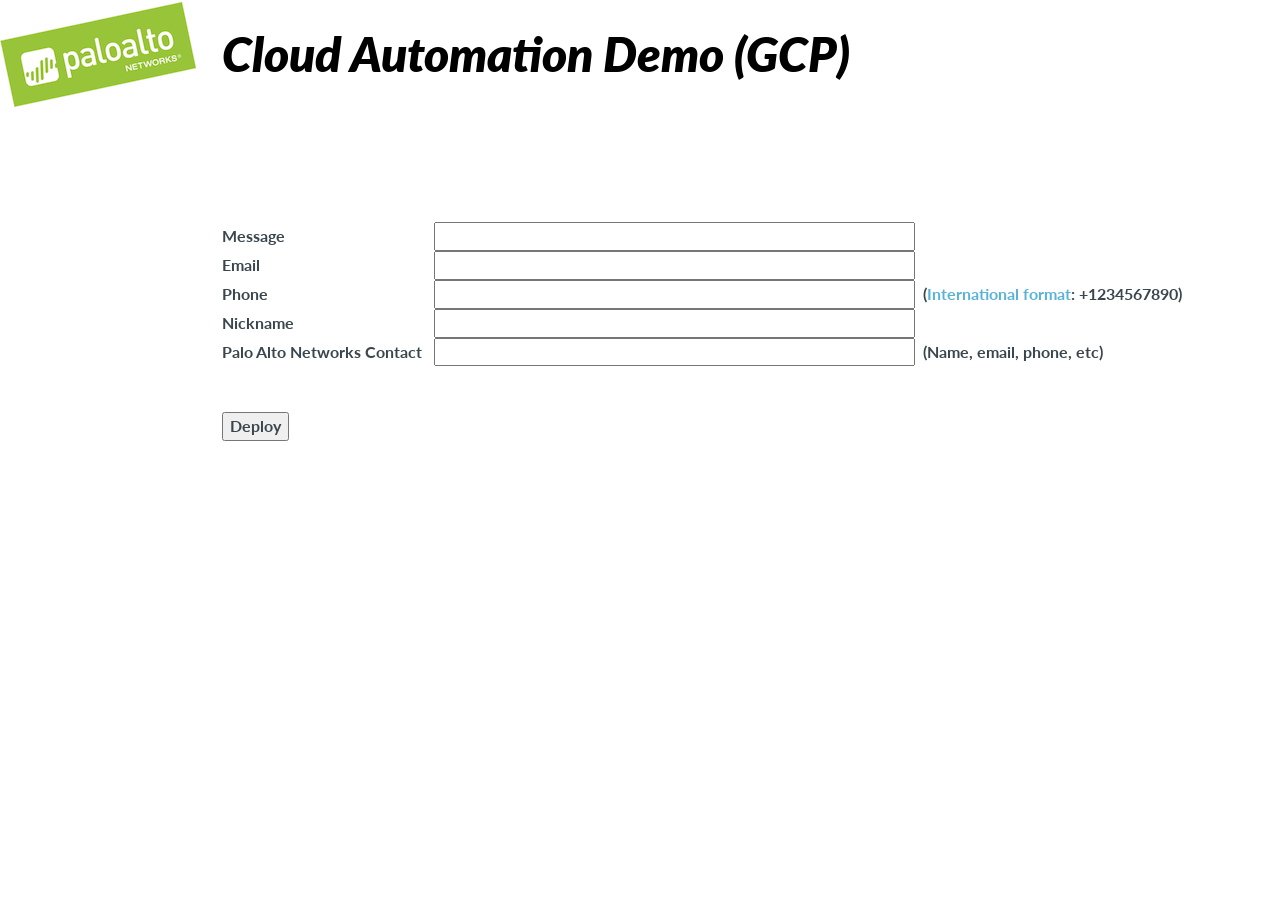
==== index.html @ bfaf3617 "Update index.html" ====
<!DOCTYPE html PUBLIC "-//W3C//DTD XHTML 1.0 Transitional//EN" "http://www.w3.org/TR/xhtml1/DTD/xhtml1-transitional.dtd">
<html>
  <head>
    <meta http-equiv="Content-Type" content="text/html; charset=UTF-8" />
    <link rel="stylesheet" href="stylesheet.css" type="text/css">
    <title>Demo</title>
  </head>
  <body>
            <b>
        <table border="0">
        <tr><td><img src="logo.png"></td><td>&nbsp;&nbsp;&nbsp;&nbsp;&nbsp;&nbsp;</td><td><h1>Cloud Automation Demo (GCP)</h1></td></tr>
        <tr><td>&nbsp;</td><td>&nbsp;</td><td>

  	<br>
        <br>
        <br>
        <br>
        <br>
	<form action="run.php" method="post">
				<table border=0>
				<tr><td>Message</td><td>&nbsp;&nbsp;&nbsp;</td><td><input name="message" title="Numbers, letters, underscores, dots and spaces only" maxlength="60" type="text" pattern="^[a-z|A-Z|0-9|_|.|-|\s]*$"size="50"></td></tr>
				<tr><td>Email</td><td>&nbsp;&nbsp;&nbsp;</td><td><input name="email" title="valid email address required" type="email" size="50"></td></tr>
				<tr><td>Phone</td><td>&nbsp;&nbsp;&nbsp;</td><td><input name="phone" title="International format, no spaces or hyphens e.g. +12345678912" type="tel" pattern="^\+\d*$" size="50">&nbsp;&nbsp;(<a href=https://en.wikipedia.org/wiki/E.164 target="_blank">International format</a>: +1234567890)</td></tr>
				<tr><td>Nickname</td><td>&nbsp;&nbsp;&nbsp;</td><td><input name="nickname" title="Numbers and letters only" type="text" pattern="^[a-z|A-Z|0-9|\s]*$" maxlength="60" size="50"></td></tr>
				<tr><td>Palo Alto Networks Contact</td><td>&nbsp;&nbsp;&nbsp;</td><td><input name="se" title="Numbers, letters, underscores, dots and spaces only" type="text" pattern="^[a-z|A-Z|0-9|_|.|-|@|\s]*$" size="50">&nbsp;&nbsp;(Name, email, phone, etc)</td></tr>
				</table>
		<br><br>
		<input type="submit" value="Deploy">
	</form>
        </td></tr>
        </table>
        </b>
  </body>
</html>
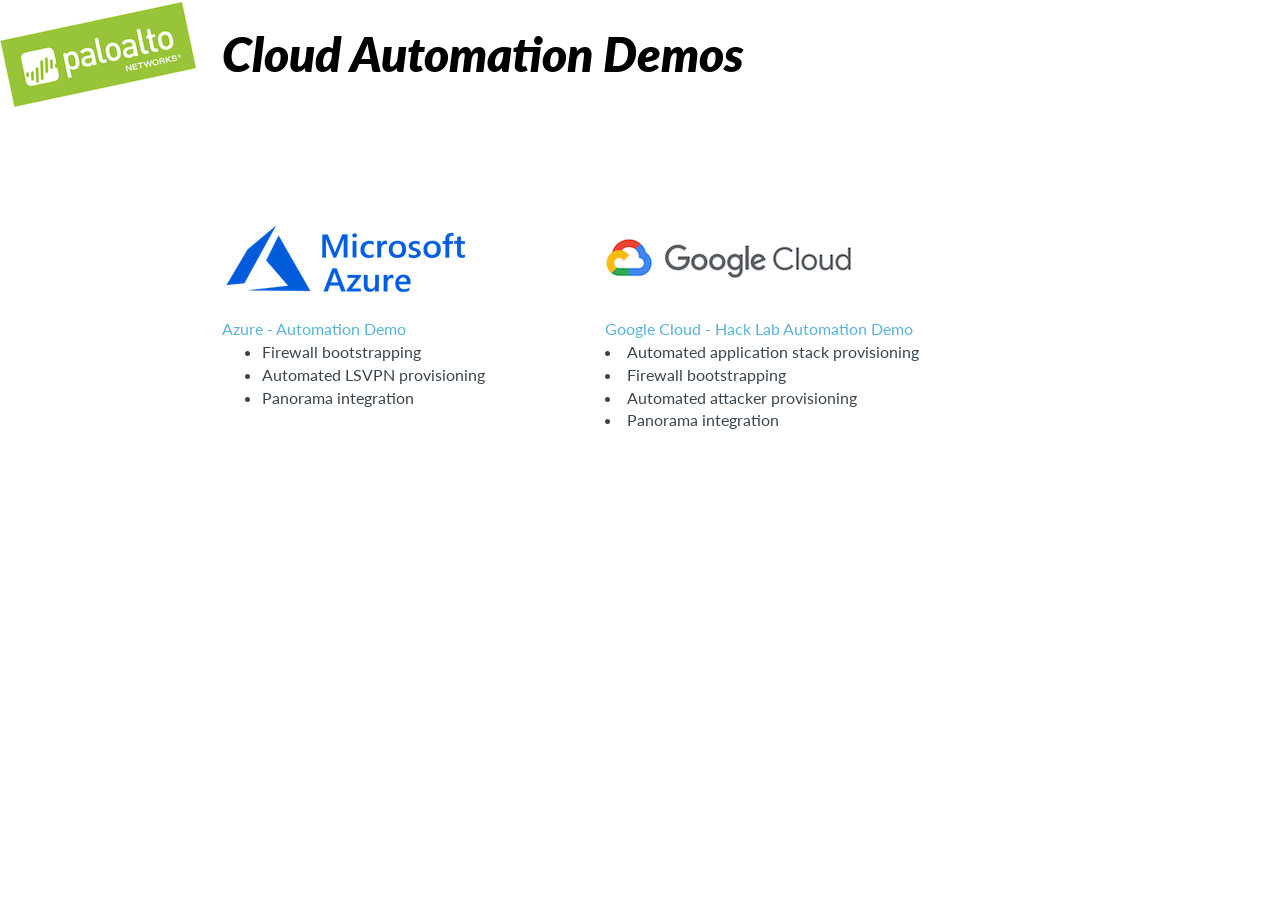
==== commit d7a1024e: "change dir structure" ====
--- a/index.html
+++ b/index.html
@@ -6,29 +6,34 @@
     <title>Demo</title>
   </head>
   <body>
-            <b>
-        <table border="0">
-        <tr><td><img src="logo.png"></td><td>&nbsp;&nbsp;&nbsp;&nbsp;&nbsp;&nbsp;</td><td><h1>Cloud Automation Demo (GCP)</h1></td></tr>
-        <tr><td>&nbsp;</td><td>&nbsp;</td><td>
-
-  	<br>
-        <br>
-        <br>
-        <br>
-        <br>
-	<form action="run.php" method="post">
-				<table border=0>
-				<tr><td>Message</td><td>&nbsp;&nbsp;&nbsp;</td><td><input name="message" title="Numbers, letters, underscores, dots and spaces only" maxlength="60" type="text" pattern="^[a-z|A-Z|0-9|_|.|-|\s]*$"size="50"></td></tr>
-				<tr><td>Email</td><td>&nbsp;&nbsp;&nbsp;</td><td><input name="email" title="valid email address required" type="email" size="50"></td></tr>
-				<tr><td>Phone</td><td>&nbsp;&nbsp;&nbsp;</td><td><input name="phone" title="International format, no spaces or hyphens e.g. +12345678912" type="tel" pattern="^\+\d*$" size="50">&nbsp;&nbsp;(<a href=https://en.wikipedia.org/wiki/E.164 target="_blank">International format</a>: +1234567890)</td></tr>
-				<tr><td>Nickname</td><td>&nbsp;&nbsp;&nbsp;</td><td><input name="nickname" title="Numbers and letters only" type="text" pattern="^[a-z|A-Z|0-9|\s]*$" maxlength="60" size="50"></td></tr>
-				<tr><td>Palo Alto Networks Contact</td><td>&nbsp;&nbsp;&nbsp;</td><td><input name="se" title="Numbers, letters, underscores, dots and spaces only" type="text" pattern="^[a-z|A-Z|0-9|_|.|-|@|\s]*$" size="50">&nbsp;&nbsp;(Name, email, phone, etc)</td></tr>
-				</table>
-		<br><br>
-		<input type="submit" value="Deploy">
-	</form>
-        </td></tr>
-        </table>
-        </b>
+    <table border="0">
+      <tr>
+        <td><img src="logo.png"></td><td>&nbsp;&nbsp;&nbsp;&nbsp;&nbsp;&nbsp;</td>
+        <td><h1>Cloud Automation Demos</h1></td>
+      </tr>
+      <tr>
+        <td>&nbsp;</td>
+        <td>&nbsp;</td>
+        <td>
+          <br>
+          <br>
+          <br>
+          <br>
+          <br>
+          <table border="0">
+            <tr>
+              <td style="vertical-align:middle"><a href="azure-demo.html"><img src="azure.png"></a></td>
+              <td>&nbsp;&nbsp;&nbsp;&nbsp;&nbsp;&nbsp;&nbsp;&nbsp;&nbsp;&nbsp;&nbsp;&nbsp;&nbsp;&nbsp;&nbsp;&nbsp;&nbsp;&nbsp;&nbsp;&nbsp;&nbsp;&nbsp;&nbsp;&nbsp;&nbsp;&nbsp;&nbsp;&nbsp;&nbsp;&nbsp;</td>
+              <td style="vertical-align:middle"><a href="autocloud-frontend/"><img src="gcp.png"></a></td>
+            </tr>
+            <tr>
+              <td style="vertical-align:top"><a href="azure-demo.html"><br>Azure - Automation Demo</a><ul><li>Firewall bootstrapping<li>Automated LSVPN provisioning<li>Panorama integration</ul></td>
+              <td>&nbsp;</td>
+              <td style="vertical-align:top"><a href="autocloud-frontend/"><br>Google Cloud - Hack Lab Automation Demo</a><li>Automated application stack provisioning <li>Firewall bootstrapping<li>Automated attacker provisioning<li>Panorama integration</td>
+            </tr>
+          </table>
+        </td>
+        </tr>
+      </table>
   </body>
-</html>
+</html>
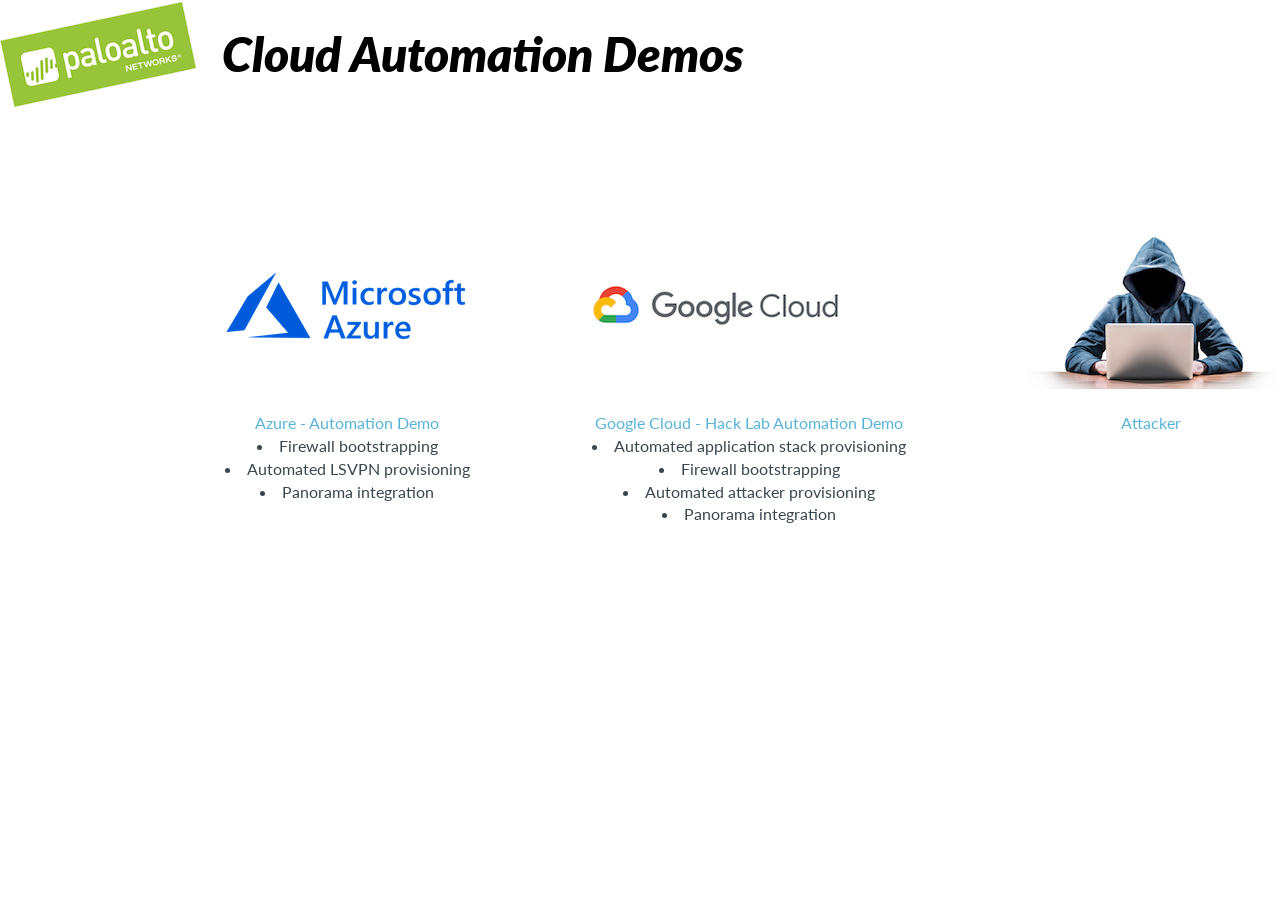
==== commit d44400fb: "Add attacker link" ====
--- a/index.html
+++ b/index.html
@@ -24,14 +24,16 @@
             <tr>
               <td style="vertical-align:middle"><a href="azure-demo.html"><img src="azure.png"></a></td>
               <td>&nbsp;&nbsp;&nbsp;&nbsp;&nbsp;&nbsp;&nbsp;&nbsp;&nbsp;&nbsp;&nbsp;&nbsp;&nbsp;&nbsp;&nbsp;&nbsp;&nbsp;&nbsp;&nbsp;&nbsp;&nbsp;&nbsp;&nbsp;&nbsp;&nbsp;&nbsp;&nbsp;&nbsp;&nbsp;&nbsp;</td>
-              <td style="vertical-align:middle"><a href="autocloud-frontend/"><img src="gcp.png"></a></td>
-            </tr>
+              <td style="vertical-align:middle"><a href="gcp-hacklab/"><img src="gcp.png"></a></td>
+              <td>&nbsp;&nbsp;&nbsp;&nbsp;&nbsp;&nbsp;&nbsp;&nbsp;&nbsp;&nbsp;&nbsp;&nbsp;&nbsp;&nbsp;&nbsp;&nbsp;&nbsp;&nbsp;&nbsp;&nbsp;&nbsp;&nbsp;&nbsp;&nbsp;&nbsp;&nbsp;&nbsp;&nbsp;&nbsp;&nbsp;</td>
+              <td style="vertical-align:middle"><a href="attacker-portal/"><img src="hacker.jpg"></a></td>
             <tr>
-              <td style="vertical-align:top"><a href="azure-demo.html"><br>Azure - Automation Demo</a><ul><li>Firewall bootstrapping<li>Automated LSVPN provisioning<li>Panorama integration</ul></td>
+              <td style="vertical-align:top;text-align:center"><a href="azure-demo.html"><br>Azure - Automation Demo</a><li>Firewall bootstrapping<li>Automated LSVPN provisioning<li>Panorama integration</td>
               <td>&nbsp;</td>
-              <td style="vertical-align:top"><a href="autocloud-frontend/"><br>Google Cloud - Hack Lab Automation Demo</a><li>Automated application stack provisioning <li>Firewall bootstrapping<li>Automated attacker provisioning<li>Panorama integration</td>
-            </tr>
-          </table>
+              <td style="vertical-align:top;text-align:center"><a href="gcp-hacklab/"><br>Google Cloud - Hack Lab Automation Demo</a><li>Automated application stack provisioning <li>Firewall bootstrapping<li>Automated attacker provisioning<li>Panorama integration</td>
+              <td>&nbsp;</td>
+              <td style="vertical-align:top;text-align:center"><a href="attacker-portal/"><br>Attacker</a></td>
+            </table>
         </td>
         </tr>
       </table>
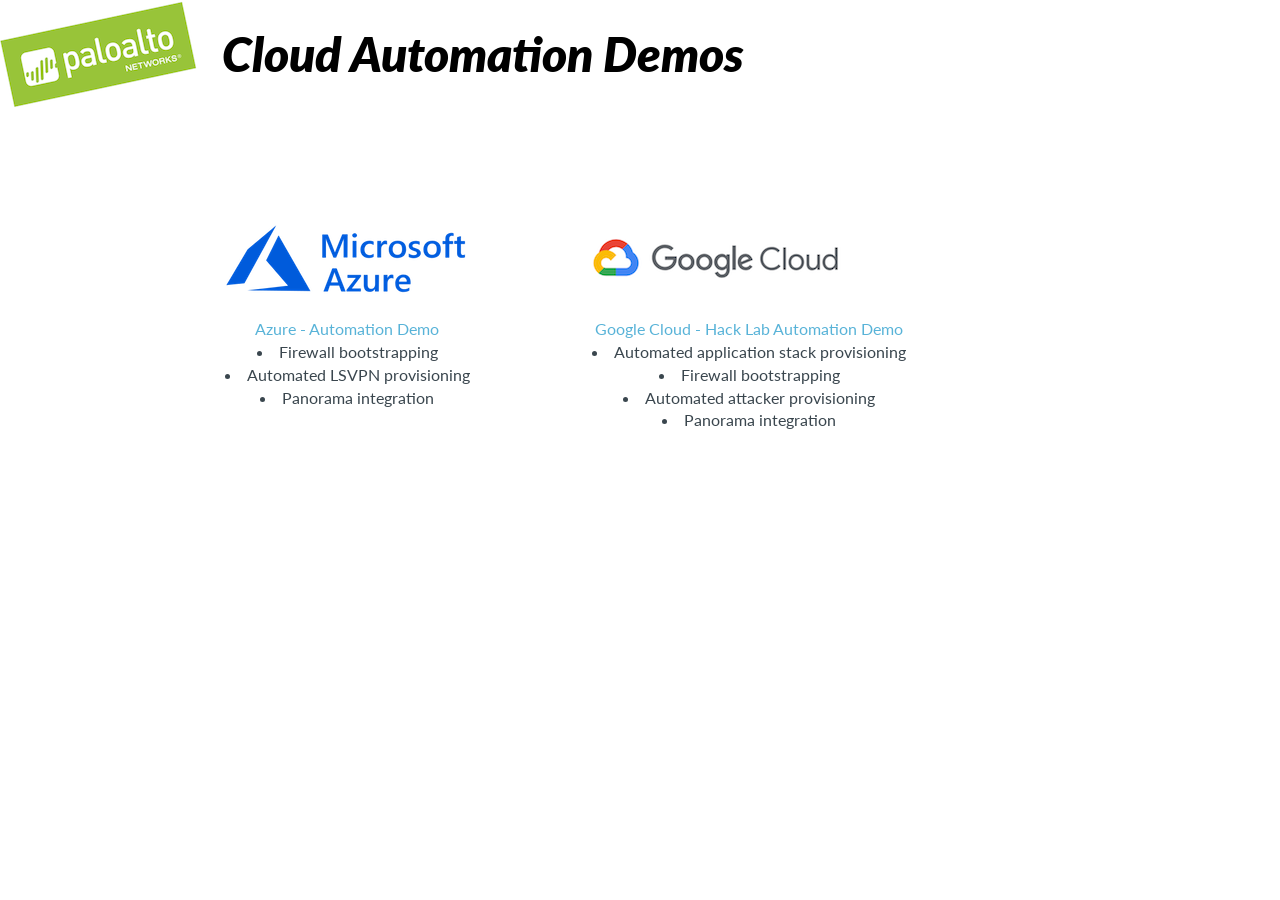
==== commit be438b08: "update" ====
--- a/index.html
+++ b/index.html
@@ -3,7 +3,7 @@
   <head>
     <meta http-equiv="Content-Type" content="text/html; charset=UTF-8" />
     <link rel="stylesheet" href="stylesheet.css" type="text/css">
-    <title>Demo</title>
+    <title>Autocloud</title>
   </head>
   <body>
     <table border="0">
@@ -25,14 +25,10 @@
               <td style="vertical-align:middle"><a href="azure-demo.html"><img src="azure.png"></a></td>
               <td>&nbsp;&nbsp;&nbsp;&nbsp;&nbsp;&nbsp;&nbsp;&nbsp;&nbsp;&nbsp;&nbsp;&nbsp;&nbsp;&nbsp;&nbsp;&nbsp;&nbsp;&nbsp;&nbsp;&nbsp;&nbsp;&nbsp;&nbsp;&nbsp;&nbsp;&nbsp;&nbsp;&nbsp;&nbsp;&nbsp;</td>
               <td style="vertical-align:middle"><a href="gcp-hacklab/"><img src="gcp.png"></a></td>
-              <td>&nbsp;&nbsp;&nbsp;&nbsp;&nbsp;&nbsp;&nbsp;&nbsp;&nbsp;&nbsp;&nbsp;&nbsp;&nbsp;&nbsp;&nbsp;&nbsp;&nbsp;&nbsp;&nbsp;&nbsp;&nbsp;&nbsp;&nbsp;&nbsp;&nbsp;&nbsp;&nbsp;&nbsp;&nbsp;&nbsp;</td>
-              <td style="vertical-align:middle"><a href="attacker-portal/"><img src="hacker.jpg"></a></td>
             <tr>
               <td style="vertical-align:top;text-align:center"><a href="azure-demo.html"><br>Azure - Automation Demo</a><li>Firewall bootstrapping<li>Automated LSVPN provisioning<li>Panorama integration</td>
               <td>&nbsp;</td>
               <td style="vertical-align:top;text-align:center"><a href="gcp-hacklab/"><br>Google Cloud - Hack Lab Automation Demo</a><li>Automated application stack provisioning <li>Firewall bootstrapping<li>Automated attacker provisioning<li>Panorama integration</td>
-              <td>&nbsp;</td>
-              <td style="vertical-align:top;text-align:center"><a href="attacker-portal/"><br>Attacker</a></td>
             </table>
         </td>
         </tr>
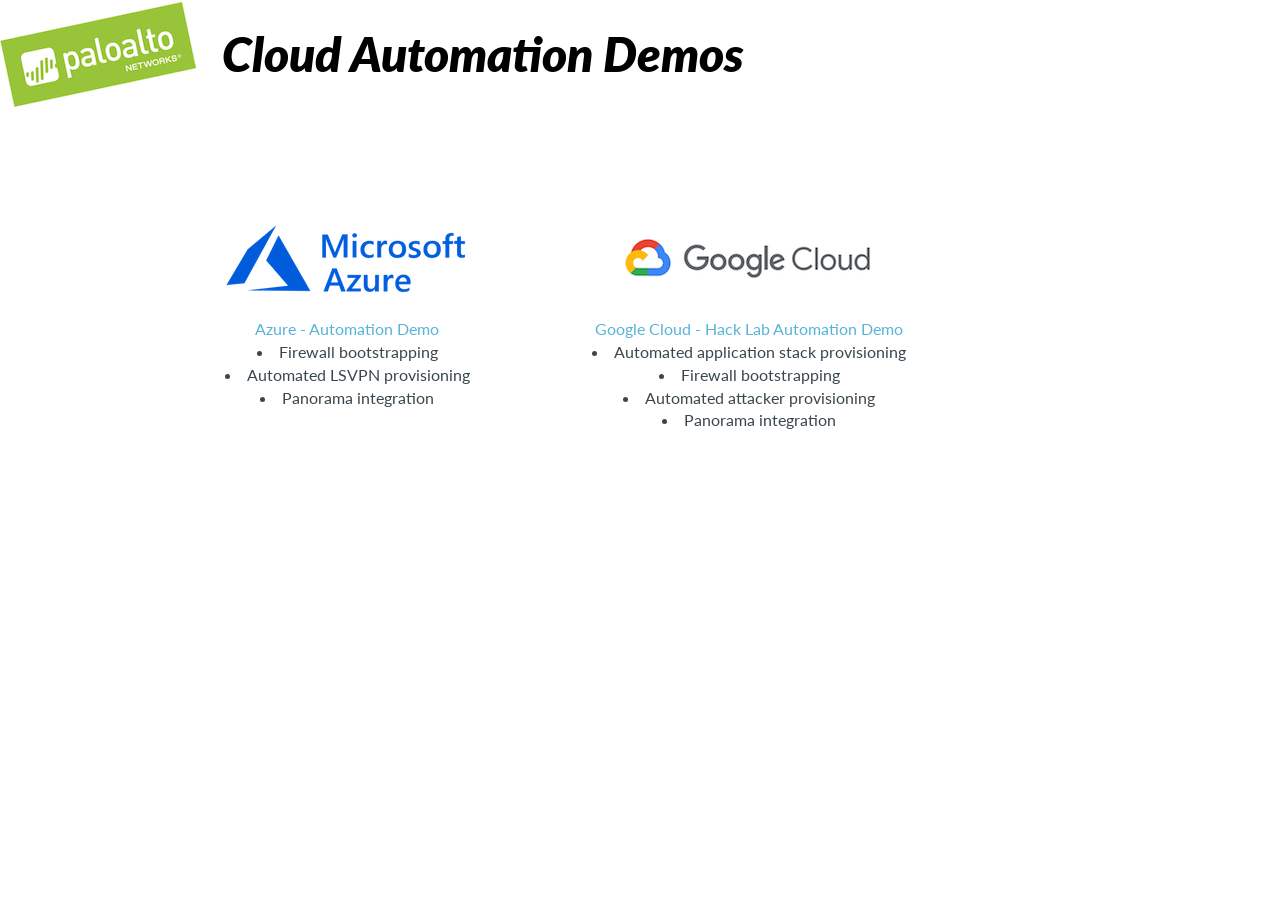
==== commit b01b5751: "Add Azure" ====
--- a/index.html
+++ b/index.html
@@ -3,6 +3,7 @@
   <head>
     <meta http-equiv="Content-Type" content="text/html; charset=UTF-8" />
     <link rel="stylesheet" href="stylesheet.css" type="text/css">
+    <link rel="icon" type="image/x-icon" href="favicon.ico">
     <title>Autocloud</title>
   </head>
   <body>
@@ -22,11 +23,11 @@
           <br>
           <table border="0">
             <tr>
-              <td style="vertical-align:middle"><a href="azure-demo.html"><img src="azure.png"></a></td>
+              <td style="vertical-align:middle;text-align:center"><a href="azure/"><img src="azure.png"></a></td>
               <td>&nbsp;&nbsp;&nbsp;&nbsp;&nbsp;&nbsp;&nbsp;&nbsp;&nbsp;&nbsp;&nbsp;&nbsp;&nbsp;&nbsp;&nbsp;&nbsp;&nbsp;&nbsp;&nbsp;&nbsp;&nbsp;&nbsp;&nbsp;&nbsp;&nbsp;&nbsp;&nbsp;&nbsp;&nbsp;&nbsp;</td>
-              <td style="vertical-align:middle"><a href="gcp-hacklab/"><img src="gcp.png"></a></td>
+              <td style="vertical-align:middle;text-align:center"><a href="gcp-hacklab/"><img src="gcp.png"></a></td>
             <tr>
-              <td style="vertical-align:top;text-align:center"><a href="azure-demo.html"><br>Azure - Automation Demo</a><li>Firewall bootstrapping<li>Automated LSVPN provisioning<li>Panorama integration</td>
+              <td style="vertical-align:top;text-align:center"><a href="azure/"><br>Azure - Automation Demo</a><li>Firewall bootstrapping<li>Automated LSVPN provisioning<li>Panorama integration</td>
               <td>&nbsp;</td>
               <td style="vertical-align:top;text-align:center"><a href="gcp-hacklab/"><br>Google Cloud - Hack Lab Automation Demo</a><li>Automated application stack provisioning <li>Firewall bootstrapping<li>Automated attacker provisioning<li>Panorama integration</td>
             </table>
